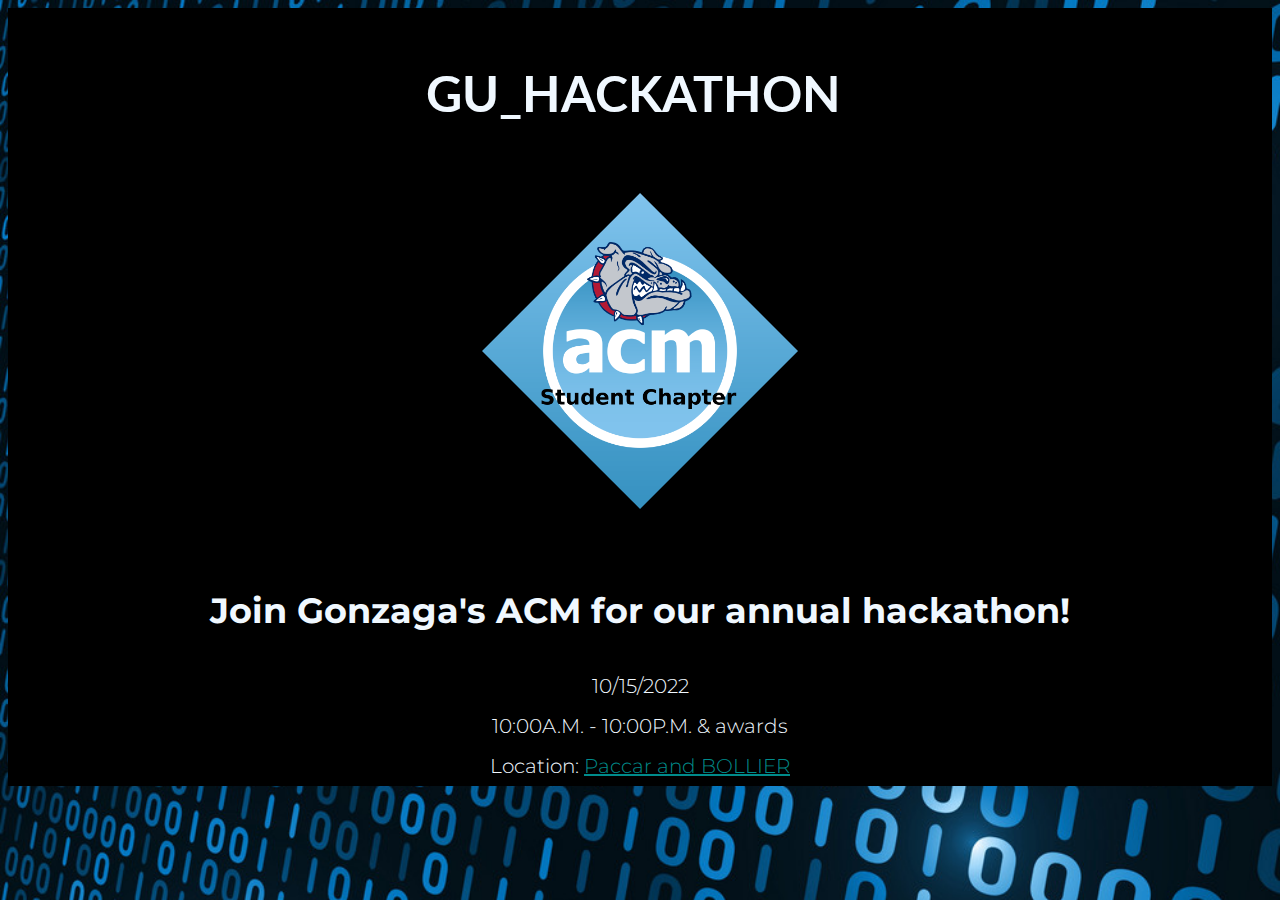
==== index.html @ fd4ed235 "base of the wibsite down" ====
<!DOCTYPE html>
<html>
    <head>
        <title>GU Hackathon</title>
        <link rel="stylesheet" type="text/css" href="./CSS/style.css">
        <link rel="preconnect" href="https://fonts.googleapis.com">
        <link rel="preconnect" href="https://fonts.gstatic.com" crossorigin>
        <link href="https://fonts.googleapis.com/css2?family=Lato:wght@400;700&family=Montserrat:wght@300;600&display=swap" rel="stylesheet">
    </head>

    <body>
        <header>
            <div class="head_elements">
                <h3>GU_HACKATHON</h3>
            </div>
        </header>

        <img src="./images/GUACMIcon.png" alt="Gonzaga ACM logo" id="hackathon_logo">

        <div class="info">
            <h4>Join Gonzaga's ACM for our annual hackathon!</h4>
            <p>10/15/2022<br>10:00A.M. - 10:00P.M. & awards<br>Location: <a href="https://goo.gl/maps/92QTgnhXmDkGqWNt5">Paccar and BOLLIER</a></p>
        </div>
    </body>
</html>
---- CSS/style.css ----
html {
    background-image: url(../images/binary.jpg);
    background-size: cover;
    background-repeat: no-repeat;
    color: aliceblue;
    font-family: 'Montserrat', sans-serif;
    font-weight: 300;
    font-size: 20px;
}

body {
    background-color: black;
}

h3 {
    font-family: 'Lato', sans-serif;
    color: aliceblue;
    font-size: 50px;
}

header {
    background-color: black;
    text-align: center;
    position: sticky;
    padding-top: 5px;
    width: 99%;
}

#hackathon_logo {
    width: 25%;
    height: auto;
    display: block;
    padding: 20px;
    margin-left: auto;
    margin-right: auto;
}

h4 {
    font-size: 35px;
    text-align: center;
    margin-bottom: 20px;
}

.info {
    text-align: center;
    line-height: 2;
}

a {
    color: darkcyan;
}
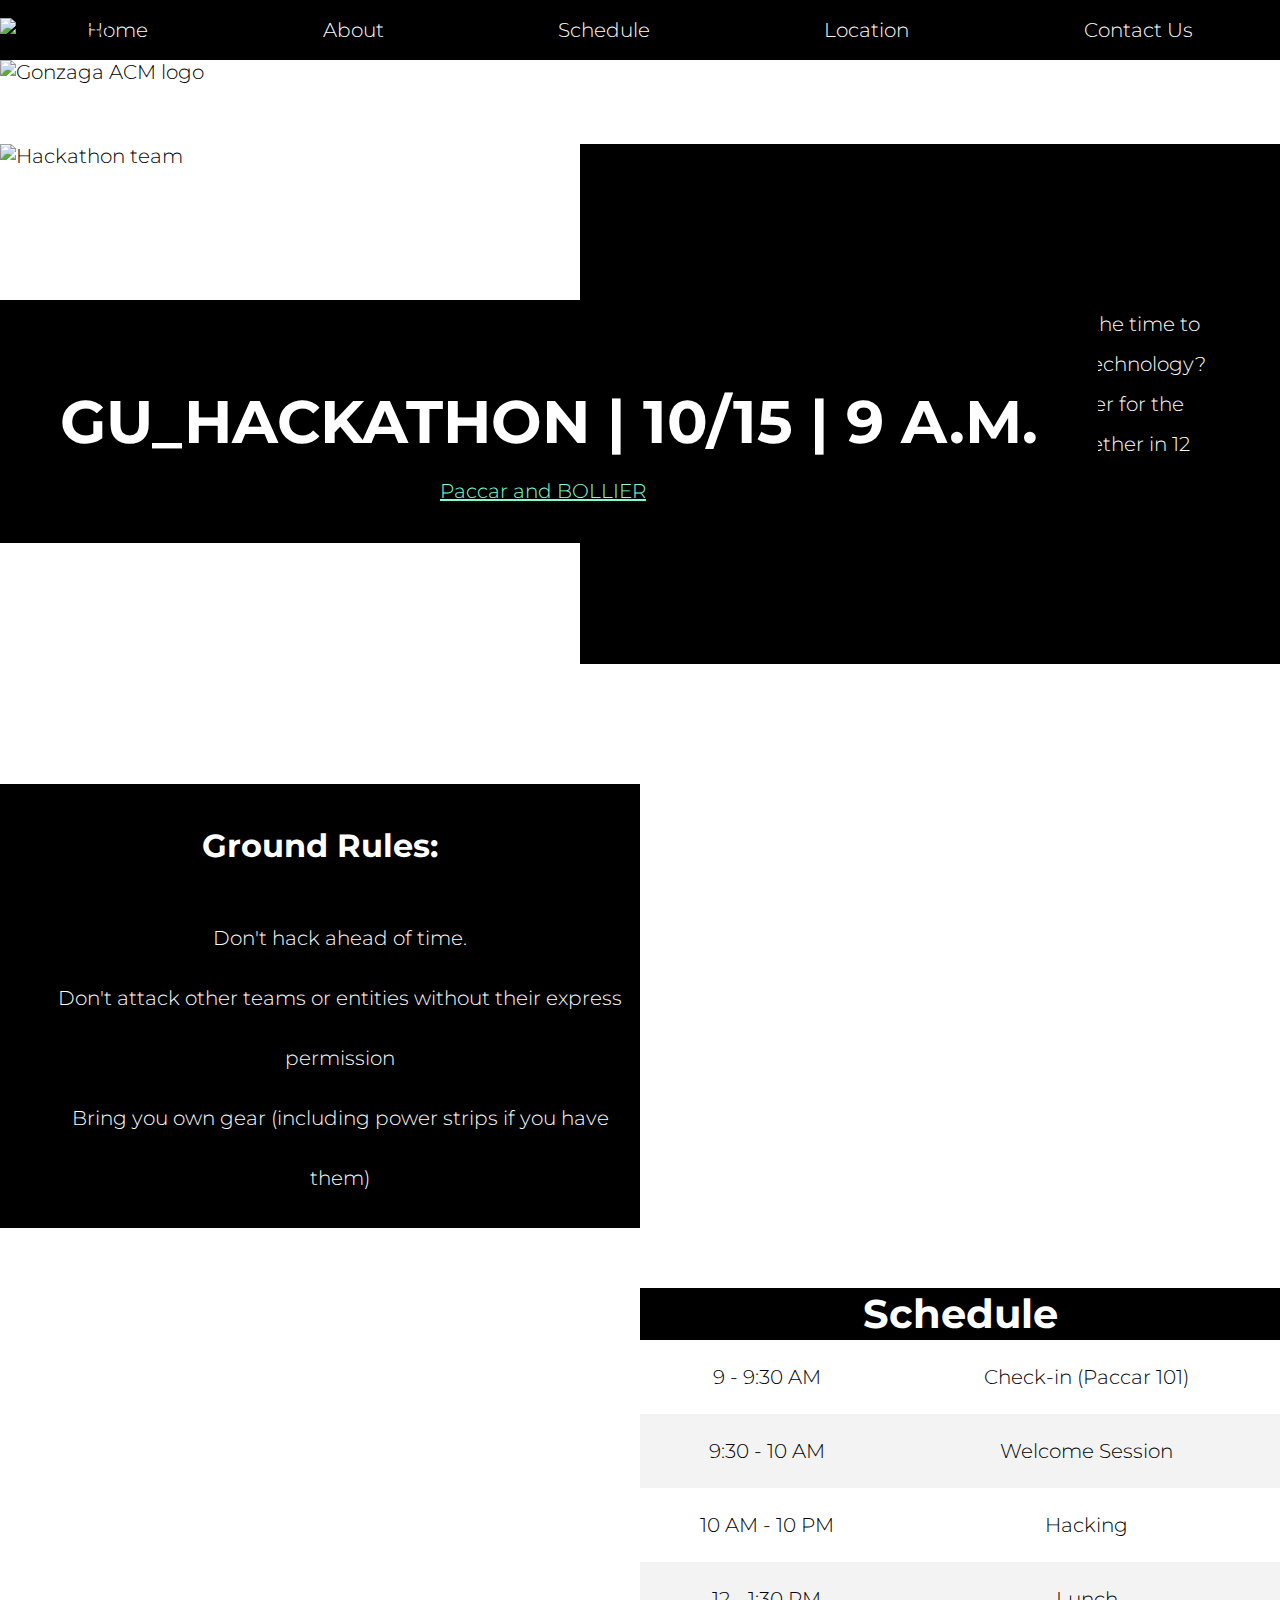
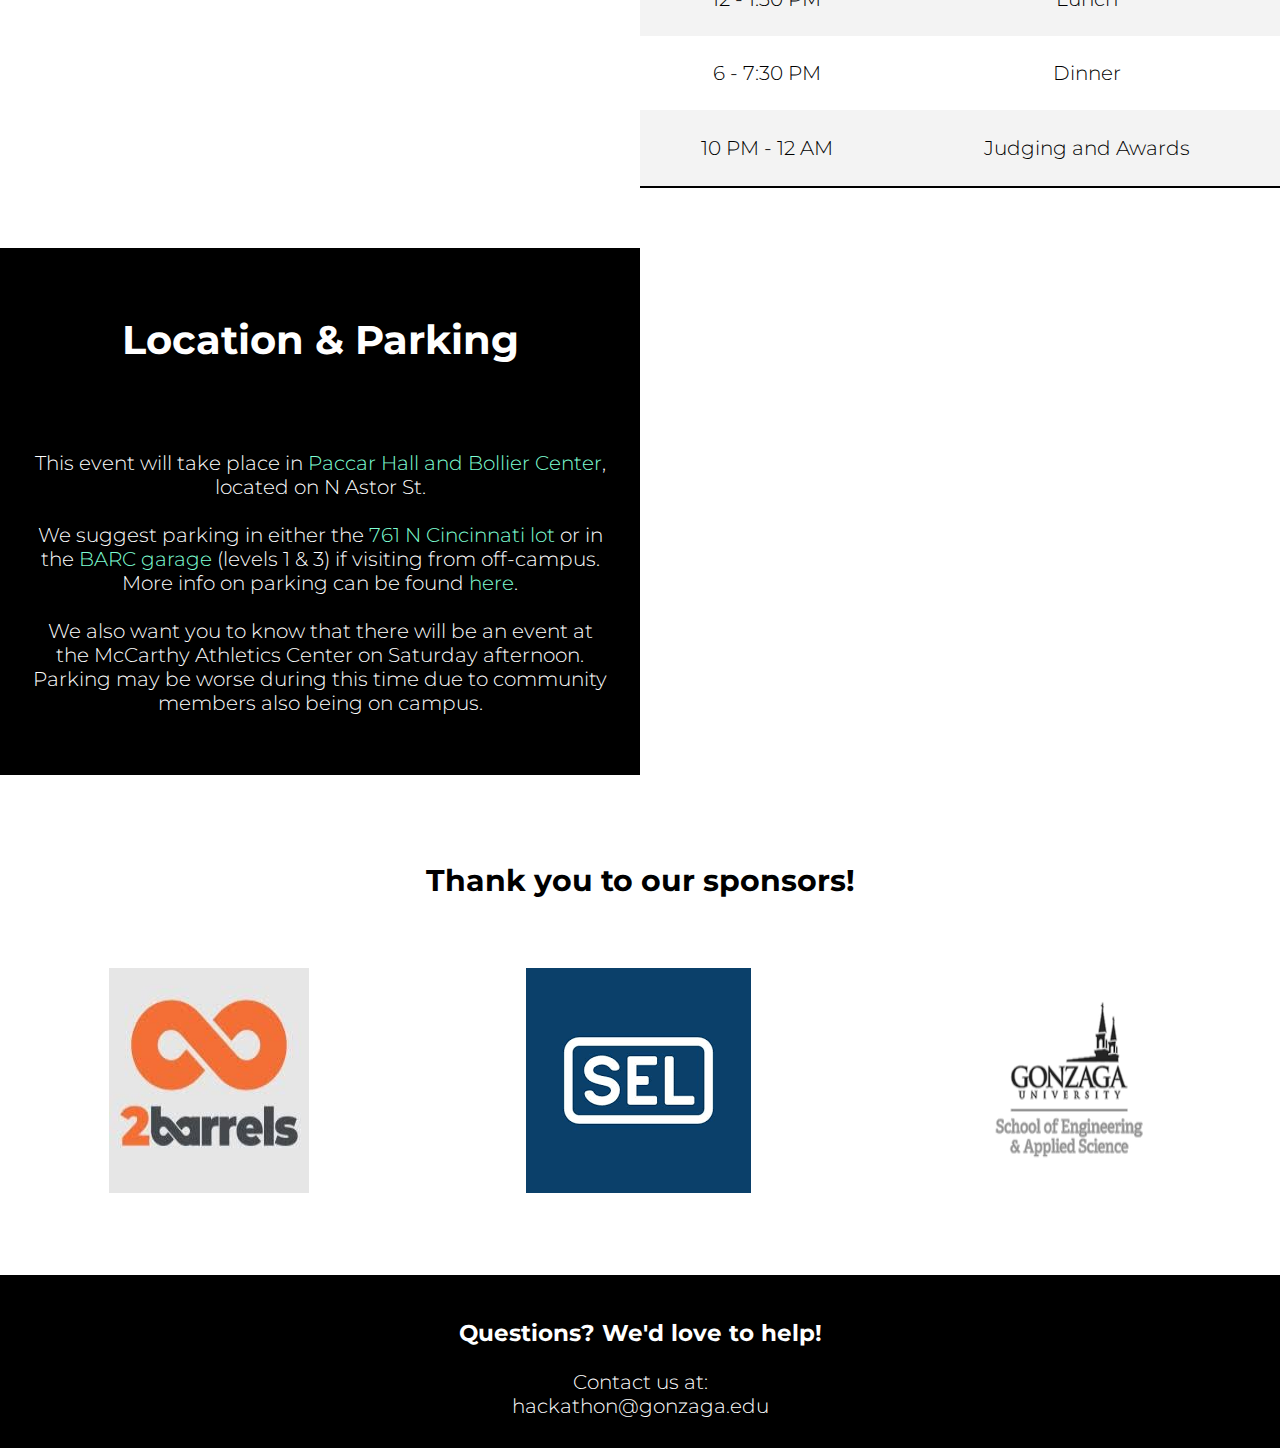
==== commit 257096e7: "Nisa's final version up for review" ====
--- a/index.html
+++ b/index.html
@@ -9,17 +9,138 @@
     </head>
 
     <body>
-        <header>
-            <div class="head_elements">
-                <h3>GU_HACKATHON</h3>
+        <nav>
+            <img src="./images/Pixel Pitbull.png" alt="ACM logo">
+            <a href="index.html">Home</a>
+            <a href="#about">About</a>
+            <a href="#schedule">Schedule</a>
+            <a href="#location">Location</a>
+            <a href="#contact">Contact Us</a>
+        </nav>
+
+        <img src="./images/wide-bollier-air.jpg" alt="Gonzaga ACM logo" id="bollier">
+
+        <div id="hackathon">
+            <h4>GU_HACKATHON | 10/15 | 9 A.M.</h4>
+            <a href="https://goo.gl/maps/92QTgnhXmDkGqWNt5">Paccar and BOLLIER</a>
+        </div>
+
+        <a name="about"></a>
+        <div class="infoWrapper">
+            <img src="./images/IMG_5250.JPG" alt="Hackathon team" id="hackathonTeam">
+            <div class="infoText">
+                    <div class="text">Have an idea for a project you've never had the time to actually put together? 
+                    Want to learn a new technology? Looking for some resume builders? Register for 
+                the Hackathon and see what you can hack together in 12 hours!</div>
             </div>
-        </header>
+        </div>
 
-        <img src="./images/GUACMIcon.png" alt="Gonzaga ACM logo" id="hackathon_logo">
+        <div class="imageSlider">
+            <img src="./images/slideImage1.JPG" class="mySlides" alt="">
+            <img src="./images/slideImage2.JPG" class="mySlides" alt="">
+            <img src="./images/slideImage3.JPG" class="mySlides" alt="">
+            <img src="./images/slideImage4.JPG" class="mySlides" alt="">
+            <img src="./images/slideImage5.JPG" class="mySlides" alt="">
+        </div>
+        
+        <script>
+            var myIndex = 0;
+            carousel();
+            
+            function carousel() {
+              var i;
+              var x = document.getElementsByClassName("mySlides");
+              for (i = 0; i < x.length; i++) {
+                x[i].style.display = "none";  
+              }
+              myIndex++;
+              if (myIndex > x.length) {myIndex = 1}    
+              x[myIndex-1].style.display = "block";  
+              setTimeout(carousel, 5000); // Change image every 2 seconds
+            }
+        </script>
 
-        <div class="info">
-            <h4>Join Gonzaga's ACM for our annual hackathon!</h4>
-            <p>10/15/2022<br>10:00A.M. - 10:00P.M. & awards<br>Location: <a href="https://goo.gl/maps/92QTgnhXmDkGqWNt5">Paccar and BOLLIER</a></p>
+        <div id="rulesWrapper">
+            <div id="rulesTextWrapper">
+                <div id="rulesText">
+                    <h3>Ground Rules:</h3>
+                    <ul>
+                        <li>Don't hack ahead of time.</li>
+                        <li>Don't attack other teams or entities without their express permission</li>
+                        <li>Bring you own gear (including power strips if you have them)</li>
+                    </ul>
+                </div>
+            </div>
+            <img src="./images/everyone.JPG" alt="" id="rulesImage">
+        </div>
+
+        <a name="schedule"></a>
+        <div class="scheduleWrapper">
+            <img src="./images/inside bollier.jpg" alt="">
+        <table class="schedule">
+            <thead>
+                <tr>
+                    <th colspan="2">Schedule</th>
+                </tr>
+            </thead>
+            <tbody>
+                <tr>
+                    <td>9 - 9:30 AM</td>
+                    <td>Check-in (Paccar 101)</td>
+                </tr>
+                <tr>
+                    <td>9:30 - 10 AM</td>
+                    <td>Welcome Session</td>
+                </tr>
+                <tr>
+                    <td>10 AM - 10 PM</td>
+                    <td>Hacking</td>
+                </tr>
+                <tr>
+                    <td>12 - 1:30 PM</td>
+                    <td>Lunch</td>
+                </tr>
+                <tr>
+                    <td>6 - 7:30 PM</td>
+                    <td>Dinner</td>
+                </tr>
+                <tr>
+                    <td>10 PM - 12 AM</td>
+                    <td>Judging and Awards</td>
+                </tr>
+            </tbody>
+        </table>
+        </div>
+
+        <a name="location"></a>
+        <div id="locationWrapper">
+            <div id="location">
+                <h5>Location & Parking</h5>
+                <p>
+                This event will take place in <a href="https://goo.gl/maps/92QTgnhXmDkGqWNt5">Paccar Hall and Bollier Center</a>, located on N Astor St. <br><br>
+                We suggest parking in either the <a href="https://goo.gl/maps/dkcGYbTwUDX1AX3K6">761 N Cincinnati lot</a> or in the <a href="https://goo.gl/maps/bKgDVdwBmXkmTAXB9">BARC garage</a> (levels 1 & 3) if visiting from 
+                off-campus. More info on parking can be found <a href="https://www.gonzaga.edu/about/our-campus-location/parking">here</a>. <br><br>
+                We also want you to know that there will be an event at the McCarthy Athletics Center on Saturday afternoon. 
+                    Parking may be worse during this time due to community members also being on campus.
+                </p>
+            </div>
+            <iframe src="https://www.google.com/maps/embed?pb=!1m14!1m8!1m3!1d2686.9458673637864!2d-117.4047532!3d47.666048!3m2!1i1024!2i768!4f13.1!3m3!1m2!1s0x549e19d82bf2c6d5%3A0xd3482039e836ad7e!2sBollier%20Center%20for%20Integrated%20Science%20and%20Engineering!5e0!3m2!1sen!2sus!4v1661587875802!5m2!1sen!2sus" width="600" height="450" style="border:0;" allowfullscreen="" loading="lazy" referrerpolicy="no-referrer-when-downgrade"></iframe>
+        </div>
+
+        <div class="wrapper">
+            <h2>Thank you to our sponsors!</h2>
+            <div id="sponsors">
+                <img src="./images/twobarrels.jpg" alt="Twobarrels logo">
+                <img src="./images/SEL.png" alt="SEL logo">
+                <img src="./images/gonzaga seas.webp" id="seas" alt="Gonzaga School of Engineering and Applied Sciences">
+            </div>
         </div>
     </body>
+
+    <a name="contact"></a>
+    <footer>
+        <h3>Questions? We'd love to help!</h3>
+        <p>Contact us at: <br>
+            hackathon@gonzaga.edu</p>
+    </footer>
 </html>--- a/CSS/style.css
+++ b/CSS/style.css
@@ -1,51 +1,239 @@
 html {
-    background-image: url(../images/binary.jpg);
-    background-size: cover;
-    background-repeat: no-repeat;
-    color: aliceblue;
     font-family: 'Montserrat', sans-serif;
     font-weight: 300;
     font-size: 20px;
 }
 
 body {
-    background-color: black;
-}
-
-h3 {
-    font-family: 'Lato', sans-serif;
-    color: aliceblue;
-    font-size: 50px;
-}
-
-header {
-    background-color: black;
-    text-align: center;
+    margin: 0;
+}
+
+nav {
+    background-color: black;
+    display: flex;
+    flex-direction: row;
+    justify-content: space-around;
+    align-items: center;
     position: sticky;
-    padding-top: 5px;
-    width: 99%;
-}
-
-#hackathon_logo {
-    width: 25%;
-    height: auto;
-    display: block;
-    padding: 20px;
-    margin-left: auto;
-    margin-right: auto;
-}
-
-h4 {
-    font-size: 35px;
-    text-align: center;
-    margin-bottom: 20px;
-}
-
-.info {
-    text-align: center;
-    line-height: 2;
-}
-
-a {
-    color: darkcyan;
-}+    top: 0;
+    z-index: 9999;
+    height: 3rem; 
+    padding-top: 0;
+    margin-top: 0;
+}
+
+nav img {
+    position: absolute;
+    left: 0;
+}
+
+nav a {
+    color: white;
+    text-decoration: none;
+}
+
+#bollier {
+    width: 100%;
+    height: auto;
+    z-index: 1;
+}
+
+#hackathon {
+    position: absolute;
+    top: 15rem; 
+    z-index: 2;
+    padding: .25rem 3rem; 
+    background-color: black;
+    text-align: center;
+}
+
+#hackathon h4 {
+    font-size: 3rem;
+    color: white; 
+}
+
+#hackathon a {
+    color: aquamarine;
+    position: absolute;
+    left: 22rem;
+    bottom: 2rem;      
+}
+
+.infoWrapper {
+    display: flex;
+    flex-direction: row;
+    margin-top: 3rem;
+    justify-content: center;
+}
+
+#hackathonTeam {
+    width: 50%;
+    height: auto;
+}
+
+.infoWrapper .infoText {
+    background-color: black;
+    width: 50%;
+    height: 20rem;
+    padding: 3rem; 
+    line-height: 2rem;
+    display: flex;
+    align-items: center;
+    justify-content: center;
+    text-align: center;
+}
+
+.infoWrapper .infoText .text {
+    color: white;
+}
+
+.imageSlider {
+    position: relative;
+    padding-top: 3rem;
+    overflow: hidden;
+    display: flex;
+    justify-content: center;
+}
+
+.mySlides { 
+    width: 75%;
+    height: auto; 
+}
+
+#rulesWrapper {
+    display: flex;
+    justify-content: center;
+    flex-direction: row;
+    margin-top: 3rem; 
+}
+
+#rulesTextWrapper {
+    width: 50%; 
+    background-color: black;
+    text-align: center;
+    line-height: 3rem;
+    display: flex;
+    align-items: center;
+}
+
+#rulesTextWrapper #rulesText {
+    color: white; 
+}
+
+#rulesText h3 {
+    font-size: xx-large;
+}
+
+#rulesText ul {
+    list-style: none;
+}
+
+#rulesImage {
+    width: 50%; 
+    height: auto; 
+}
+
+.scheduleWrapper {
+    margin-top: 3rem; 
+    display: flex;
+    flex-direction: row;
+}
+
+.scheduleWrapper img {
+    width: 50%;
+    height: auto;
+}
+
+.schedule {
+    border-collapse: collapse;
+    width: 50%;
+    height: 25rem; 
+}
+
+.schedule thead tr {
+    background-color: black;
+    color: white;
+    text-align: center; 
+    line-height: 2.5rem;
+    font-size: 2rem;
+}
+
+.schedule tbody {
+    text-align: center;
+}
+
+.sschedule tbody tr {
+    border-bottom: 1px solid #dddddd;
+}
+
+.schedule tbody tr:nth-of-type(even) {
+    background-color: #f3f3f3;
+}
+
+.schedule tbody tr:last-of-type {
+    border-bottom: 2px solid black;
+}
+
+#locationWrapper {
+    margin-top: 3rem;
+    display: flex;
+    
+}
+
+#location {
+    width: 50%;
+    display: flex;
+    flex-direction: column;
+    justify-content: center;
+    align-items: center;
+    background-color: black;
+}
+
+#location h5 {
+    position: relative;
+    font-size: 2rem;
+    color: white;
+}
+
+#location p {
+    padding-left: 1.5rem;
+    padding-right: 1.5rem;
+    text-align: center;
+    color: white;
+    padding-bottom: 2rem;
+}
+
+#location a {
+    text-decoration: none;
+    color: aquamarine;
+}
+
+#locationWrapper iframe {
+    width: 50%;
+    height: auto;
+}
+
+.wrapper {
+    width: 100%;
+    height: 20rem;
+    display: flex;
+    flex-direction: column;
+    justify-content: space-around;
+    align-items: center;
+    margin-top: 2rem;
+}
+
+.wrapper #sponsors {
+    width: 100%;
+    display: flex;
+    justify-content: space-around;
+}
+
+footer {
+    padding-top: 1rem; 
+    padding-bottom: .5rem;
+    margin-top: 3rem;
+    text-align: center;
+    background-color: black;
+    color: white; 
+}
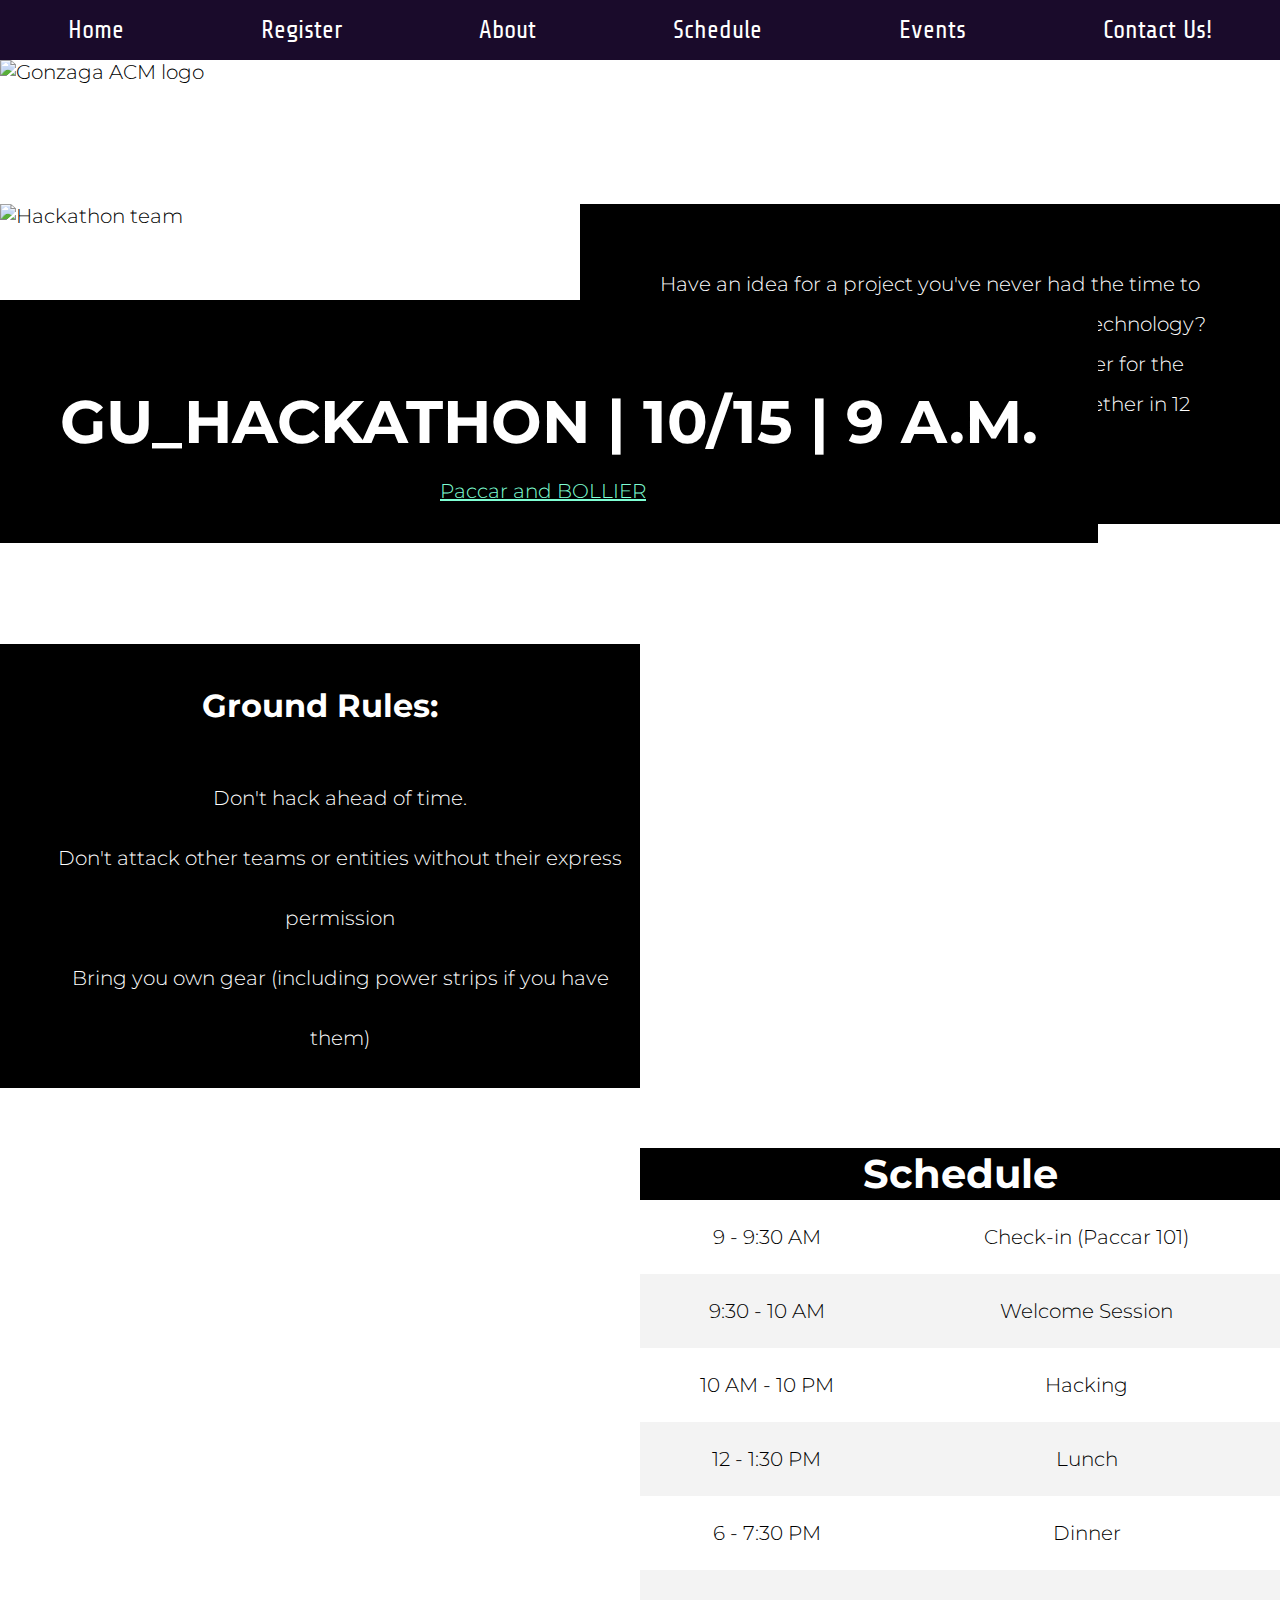
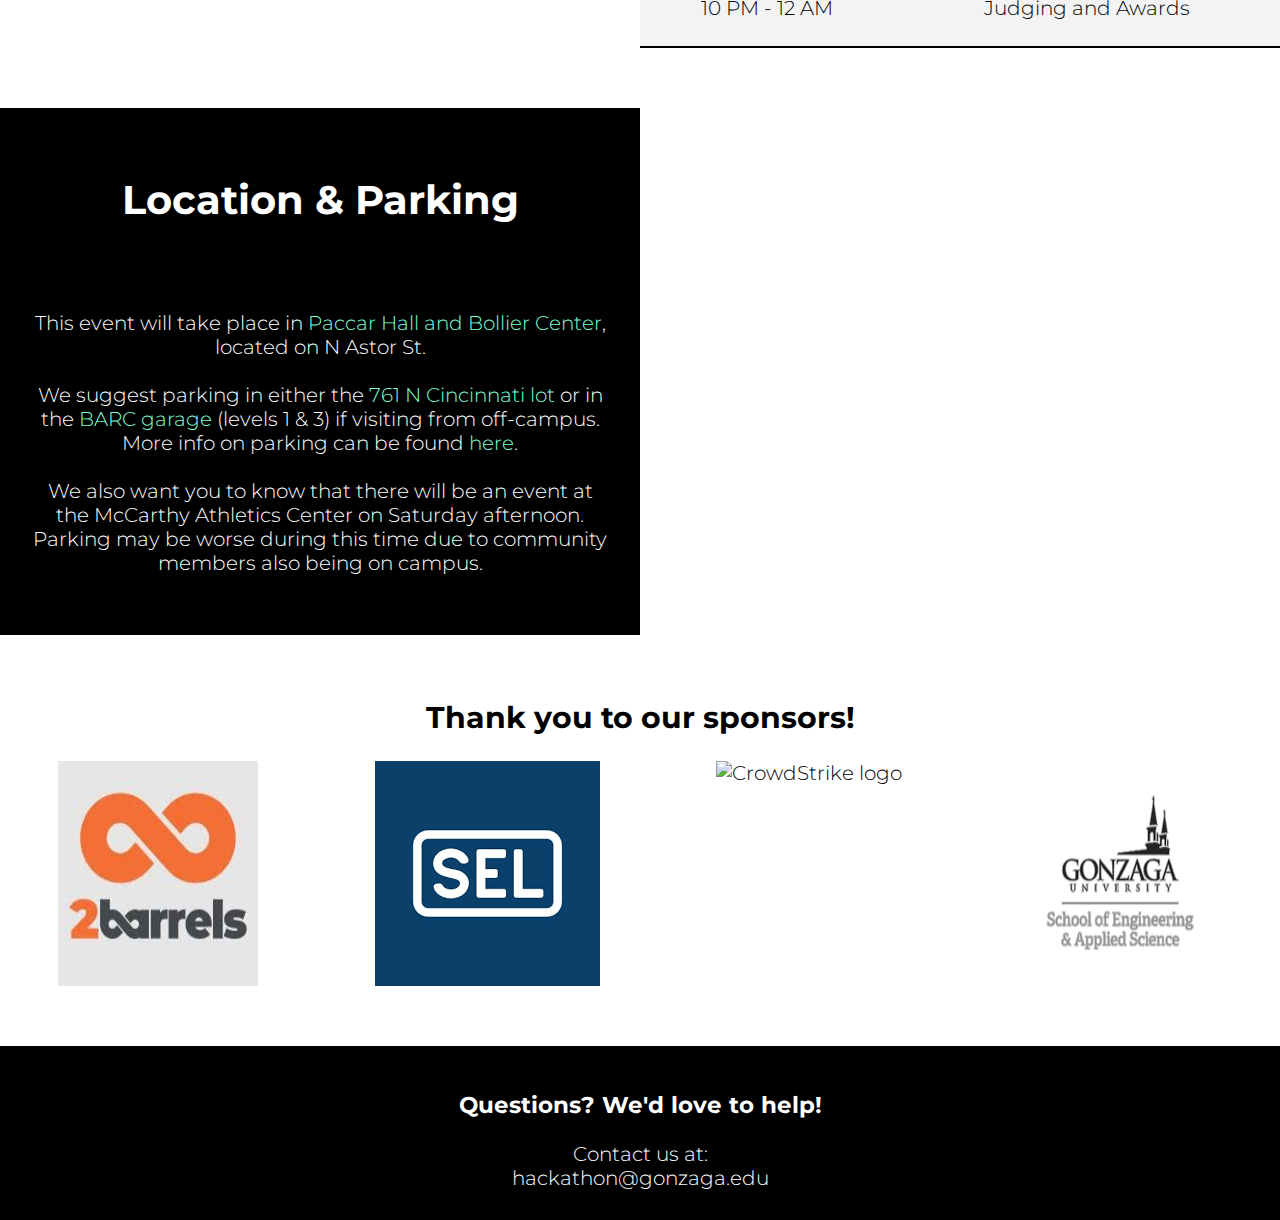
==== commit b65baf1d: "removed buttons, lept Share Tech" ====
--- a/index.html
+++ b/index.html
@@ -10,12 +10,12 @@
 
     <body>
         <nav>
-            <img src="./images/Pixel Pitbull.png" alt="ACM logo">
             <a href="index.html">Home</a>
+            <a href="https://forms.gle/Hy459wvUAsWXsnf46 ">Register</a>
             <a href="#about">About</a>
             <a href="#schedule">Schedule</a>
-            <a href="#location">Location</a>
-            <a href="#contact">Contact Us</a>
+            <a href="#location">Events</a>
+            <a href="#contact">Contact Us!</a>
         </nav>
 
         <img src="./images/wide-bollier-air.jpg" alt="Gonzaga ACM logo" id="bollier">
@@ -132,6 +132,7 @@
             <div id="sponsors">
                 <img src="./images/twobarrels.jpg" alt="Twobarrels logo">
                 <img src="./images/SEL.png" alt="SEL logo">
+                <img src="./images/crowdstrike.png" alt="CrowdStrike logo">
                 <img src="./images/gonzaga seas.webp" id="seas" alt="Gonzaga School of Engineering and Applied Sciences">
             </div>
         </div>
--- a/CSS/style.css
+++ b/CSS/style.css
@@ -1,3 +1,5 @@
+@import url('https://fonts.googleapis.com/css?family=Share+Tech&display=swap');
+
 html {
     font-family: 'Montserrat', sans-serif;
     font-weight: 300;
@@ -9,7 +11,7 @@
 }
 
 nav {
-    background-color: black;
+    background-color: #1a0b2b;
     display: flex;
     flex-direction: row;
     justify-content: space-around;
@@ -22,20 +24,31 @@
     margin-top: 0;
 }
 
+nav a {
+    text-decoration: none;
+    font-family: "Share Tech", sans-serif;
+    font-size: 25px;
+    color: white;
+}
+
 nav img {
     position: absolute;
     left: 0;
 }
 
-nav a {
-    color: white;
-    text-decoration: none;
+nav a:hover {
+    text-decoration: underline;
+}
+
+nav a:active {
+    color: black; 
 }
 
 #bollier {
     width: 100%;
     height: auto;
     z-index: 1;
+    margin-bottom: 3rem;
 }
 
 #hackathon {
@@ -64,17 +77,16 @@
     flex-direction: row;
     margin-top: 3rem;
     justify-content: center;
+    height: auto; 
 }
 
 #hackathonTeam {
     width: 50%;
-    height: auto;
 }
 
 .infoWrapper .infoText {
     background-color: black;
     width: 50%;
-    height: 20rem;
     padding: 3rem; 
     line-height: 2rem;
     display: flex;
@@ -215,7 +227,6 @@
 
 .wrapper {
     width: 100%;
-    height: 20rem;
     display: flex;
     flex-direction: column;
     justify-content: space-around;
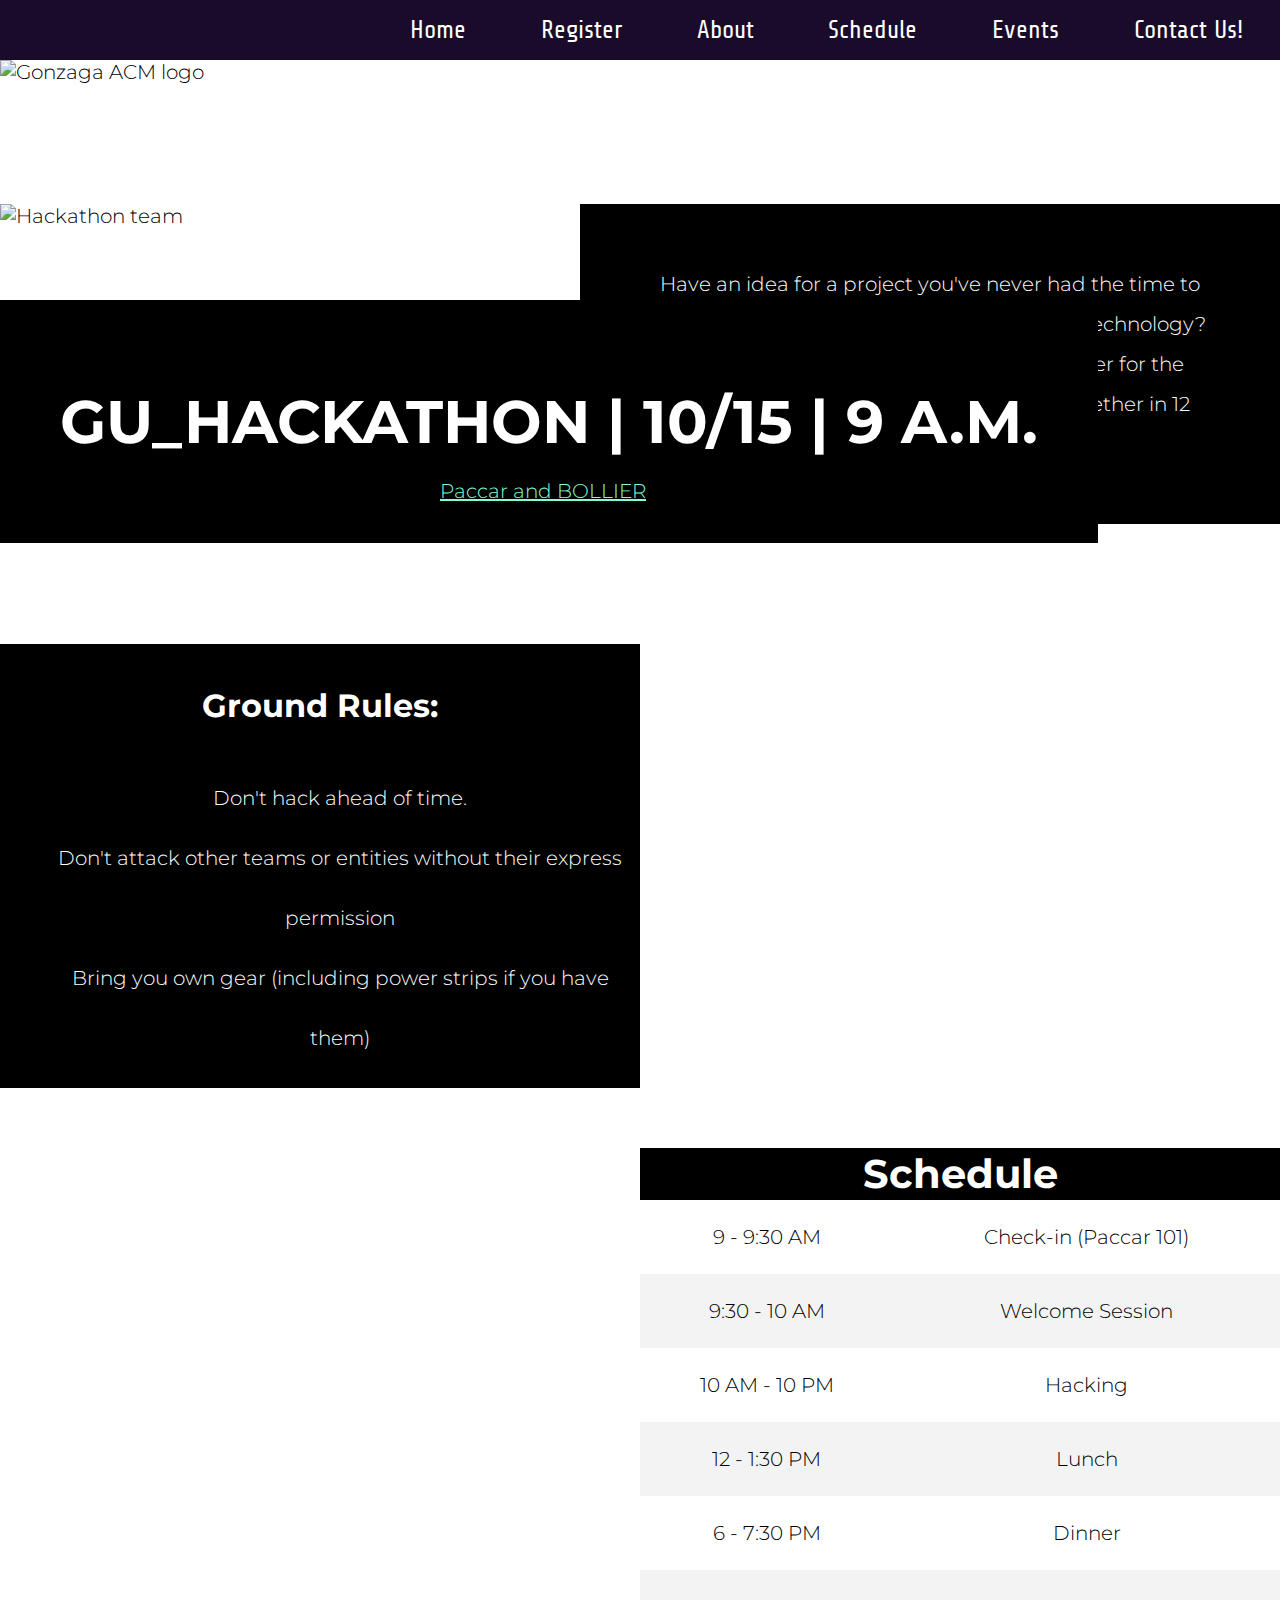
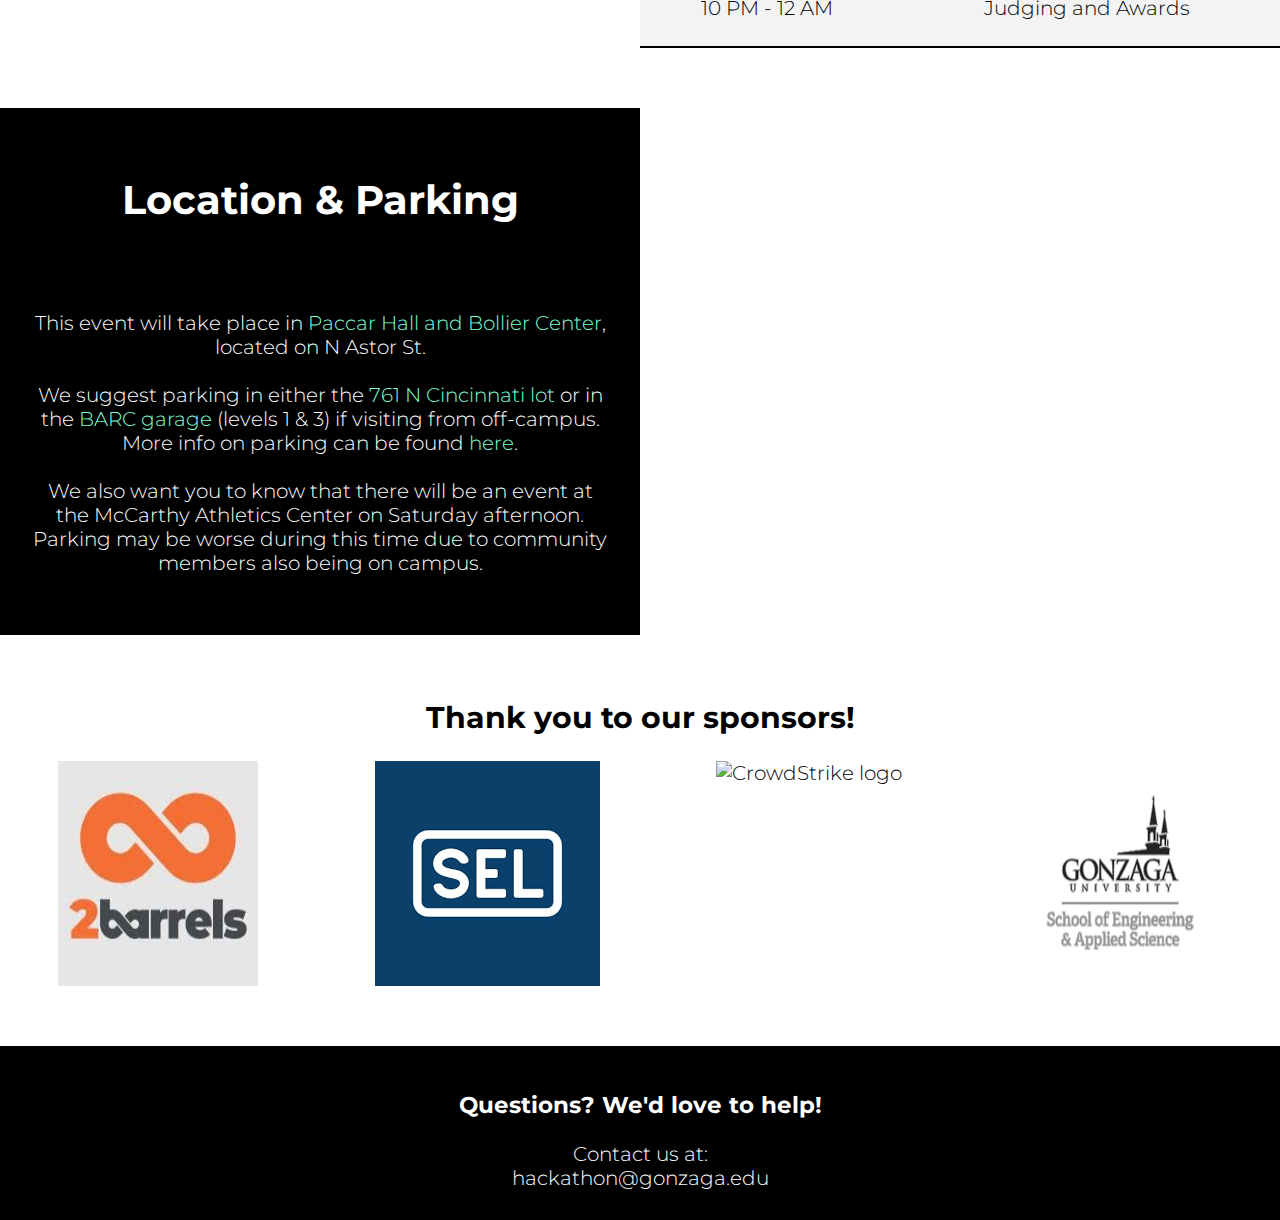
==== commit c518db98: "added empty links to make navbar content right-justified because I'm lazy" ====
--- a/index.html
+++ b/index.html
@@ -10,6 +10,11 @@
 
     <body>
         <nav>
+            <a href=""></a>
+            <a href=""></a>
+            <a href=""></a>
+            <a href=""></a>
+            <a href=""></a>
             <a href="index.html">Home</a>
             <a href="https://forms.gle/Hy459wvUAsWXsnf46 ">Register</a>
             <a href="#about">About</a>
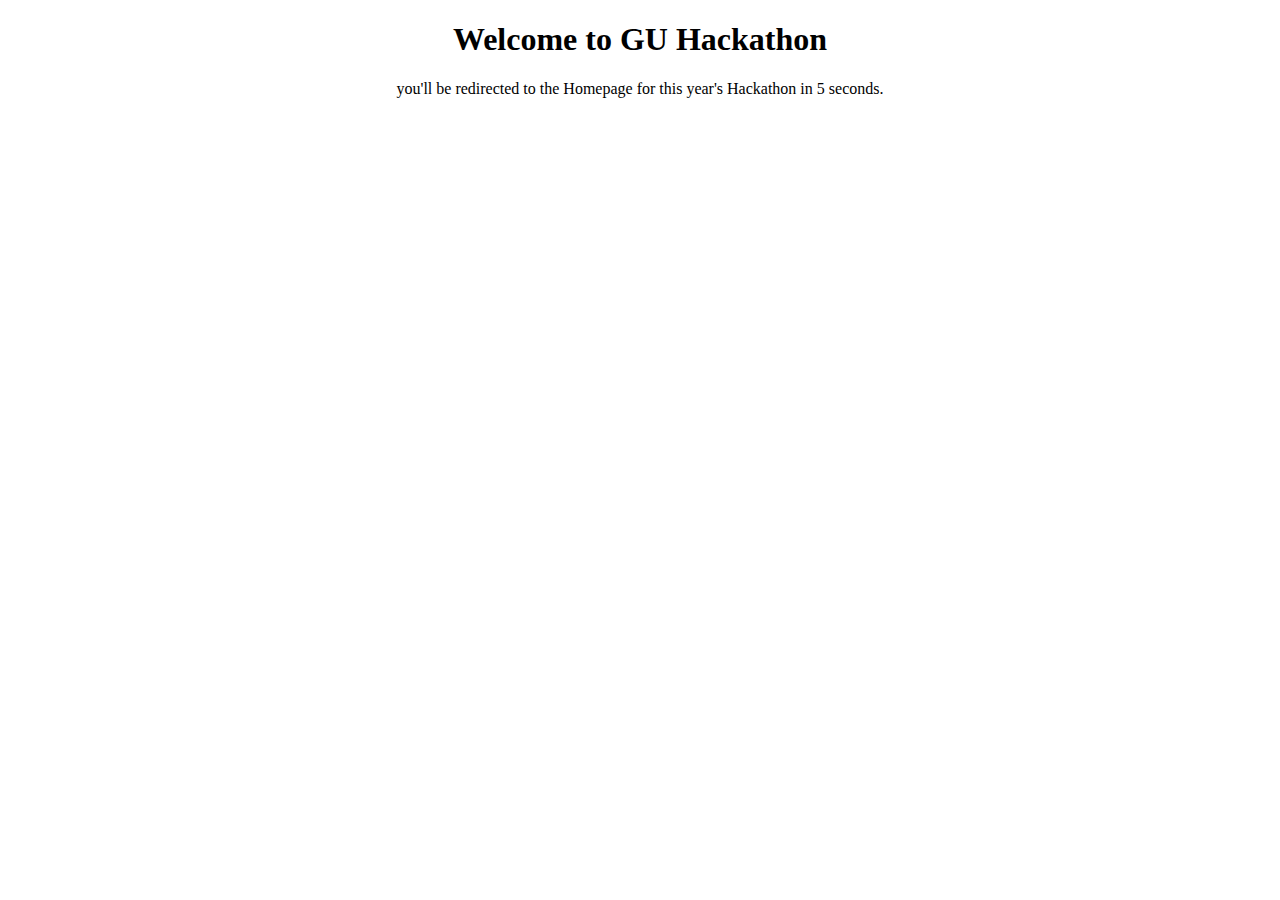
==== commit 16afb067: "redirect fixed" ====
--- a/index.html
+++ b/index.html
@@ -1,152 +1,14 @@
-<!DOCTYPE html>
-<html>
-    <head>
-        <title>GU Hackathon</title>
-        <link rel="stylesheet" type="text/css" href="./CSS/style.css">
-        <link rel="preconnect" href="https://fonts.googleapis.com">
-        <link rel="preconnect" href="https://fonts.gstatic.com" crossorigin>
-        <link href="https://fonts.googleapis.com/css2?family=Lato:wght@400;700&family=Montserrat:wght@300;600&display=swap" rel="stylesheet">
-    </head>
-
-    <body>
-        <nav>
-            <a href=""></a>
-            <a href=""></a>
-            <a href=""></a>
-            <a href=""></a>
-            <a href=""></a>
-            <a href="index.html">Home</a>
-            <a href="https://forms.gle/Hy459wvUAsWXsnf46 ">Register</a>
-            <a href="#about">About</a>
-            <a href="#schedule">Schedule</a>
-            <a href="#location">Events</a>
-            <a href="#contact">Contact Us!</a>
-        </nav>
-
-        <img src="./images/wide-bollier-air.jpg" alt="Gonzaga ACM logo" id="bollier">
-
-        <div id="hackathon">
-            <h4>GU_HACKATHON | 10/15 | 9 A.M.</h4>
-            <a href="https://goo.gl/maps/92QTgnhXmDkGqWNt5">Paccar and BOLLIER</a>
-        </div>
-
-        <a name="about"></a>
-        <div class="infoWrapper">
-            <img src="./images/IMG_5250.JPG" alt="Hackathon team" id="hackathonTeam">
-            <div class="infoText">
-                    <div class="text">Have an idea for a project you've never had the time to actually put together? 
-                    Want to learn a new technology? Looking for some resume builders? Register for 
-                the Hackathon and see what you can hack together in 12 hours!</div>
-            </div>
-        </div>
-
-        <div class="imageSlider">
-            <img src="./images/slideImage1.JPG" class="mySlides" alt="">
-            <img src="./images/slideImage2.JPG" class="mySlides" alt="">
-            <img src="./images/slideImage3.JPG" class="mySlides" alt="">
-            <img src="./images/slideImage4.JPG" class="mySlides" alt="">
-            <img src="./images/slideImage5.JPG" class="mySlides" alt="">
-        </div>
-        
-        <script>
-            var myIndex = 0;
-            carousel();
-            
-            function carousel() {
-              var i;
-              var x = document.getElementsByClassName("mySlides");
-              for (i = 0; i < x.length; i++) {
-                x[i].style.display = "none";  
-              }
-              myIndex++;
-              if (myIndex > x.length) {myIndex = 1}    
-              x[myIndex-1].style.display = "block";  
-              setTimeout(carousel, 5000); // Change image every 2 seconds
-            }
-        </script>
-
-        <div id="rulesWrapper">
-            <div id="rulesTextWrapper">
-                <div id="rulesText">
-                    <h3>Ground Rules:</h3>
-                    <ul>
-                        <li>Don't hack ahead of time.</li>
-                        <li>Don't attack other teams or entities without their express permission</li>
-                        <li>Bring you own gear (including power strips if you have them)</li>
-                    </ul>
-                </div>
-            </div>
-            <img src="./images/everyone.JPG" alt="" id="rulesImage">
-        </div>
-
-        <a name="schedule"></a>
-        <div class="scheduleWrapper">
-            <img src="./images/inside bollier.jpg" alt="">
-        <table class="schedule">
-            <thead>
-                <tr>
-                    <th colspan="2">Schedule</th>
-                </tr>
-            </thead>
-            <tbody>
-                <tr>
-                    <td>9 - 9:30 AM</td>
-                    <td>Check-in (Paccar 101)</td>
-                </tr>
-                <tr>
-                    <td>9:30 - 10 AM</td>
-                    <td>Welcome Session</td>
-                </tr>
-                <tr>
-                    <td>10 AM - 10 PM</td>
-                    <td>Hacking</td>
-                </tr>
-                <tr>
-                    <td>12 - 1:30 PM</td>
-                    <td>Lunch</td>
-                </tr>
-                <tr>
-                    <td>6 - 7:30 PM</td>
-                    <td>Dinner</td>
-                </tr>
-                <tr>
-                    <td>10 PM - 12 AM</td>
-                    <td>Judging and Awards</td>
-                </tr>
-            </tbody>
-        </table>
-        </div>
-
-        <a name="location"></a>
-        <div id="locationWrapper">
-            <div id="location">
-                <h5>Location & Parking</h5>
-                <p>
-                This event will take place in <a href="https://goo.gl/maps/92QTgnhXmDkGqWNt5">Paccar Hall and Bollier Center</a>, located on N Astor St. <br><br>
-                We suggest parking in either the <a href="https://goo.gl/maps/dkcGYbTwUDX1AX3K6">761 N Cincinnati lot</a> or in the <a href="https://goo.gl/maps/bKgDVdwBmXkmTAXB9">BARC garage</a> (levels 1 & 3) if visiting from 
-                off-campus. More info on parking can be found <a href="https://www.gonzaga.edu/about/our-campus-location/parking">here</a>. <br><br>
-                We also want you to know that there will be an event at the McCarthy Athletics Center on Saturday afternoon. 
-                    Parking may be worse during this time due to community members also being on campus.
-                </p>
-            </div>
-            <iframe src="https://www.google.com/maps/embed?pb=!1m14!1m8!1m3!1d2686.9458673637864!2d-117.4047532!3d47.666048!3m2!1i1024!2i768!4f13.1!3m3!1m2!1s0x549e19d82bf2c6d5%3A0xd3482039e836ad7e!2sBollier%20Center%20for%20Integrated%20Science%20and%20Engineering!5e0!3m2!1sen!2sus!4v1661587875802!5m2!1sen!2sus" width="600" height="450" style="border:0;" allowfullscreen="" loading="lazy" referrerpolicy="no-referrer-when-downgrade"></iframe>
-        </div>
-
-        <div class="wrapper">
-            <h2>Thank you to our sponsors!</h2>
-            <div id="sponsors">
-                <img src="./images/twobarrels.jpg" alt="Twobarrels logo">
-                <img src="./images/SEL.png" alt="SEL logo">
-                <img src="./images/crowdstrike.png" alt="CrowdStrike logo">
-                <img src="./images/gonzaga seas.webp" id="seas" alt="Gonzaga School of Engineering and Applied Sciences">
-            </div>
-        </div>
-    </body>
-
-    <a name="contact"></a>
-    <footer>
-        <h3>Questions? We'd love to help!</h3>
-        <p>Contact us at: <br>
-            hackathon@gonzaga.edu</p>
-    </footer>
+<!DOCTYPE html>
+<html lang="en">
+
+<head>
+  <meta http-equiv="refresh" content="5;/2023/index.html">
+  <title>GU Hackathon</title>
+</head>
+
+<body>
+  <h1 style="text-align: center;">Welcome to GU Hackathon</h1>
+  <p style="text-align: center;">you'll be redirected to the Homepage for this year's Hackathon in 5 seconds.</p>
+</body>
+
 </html>